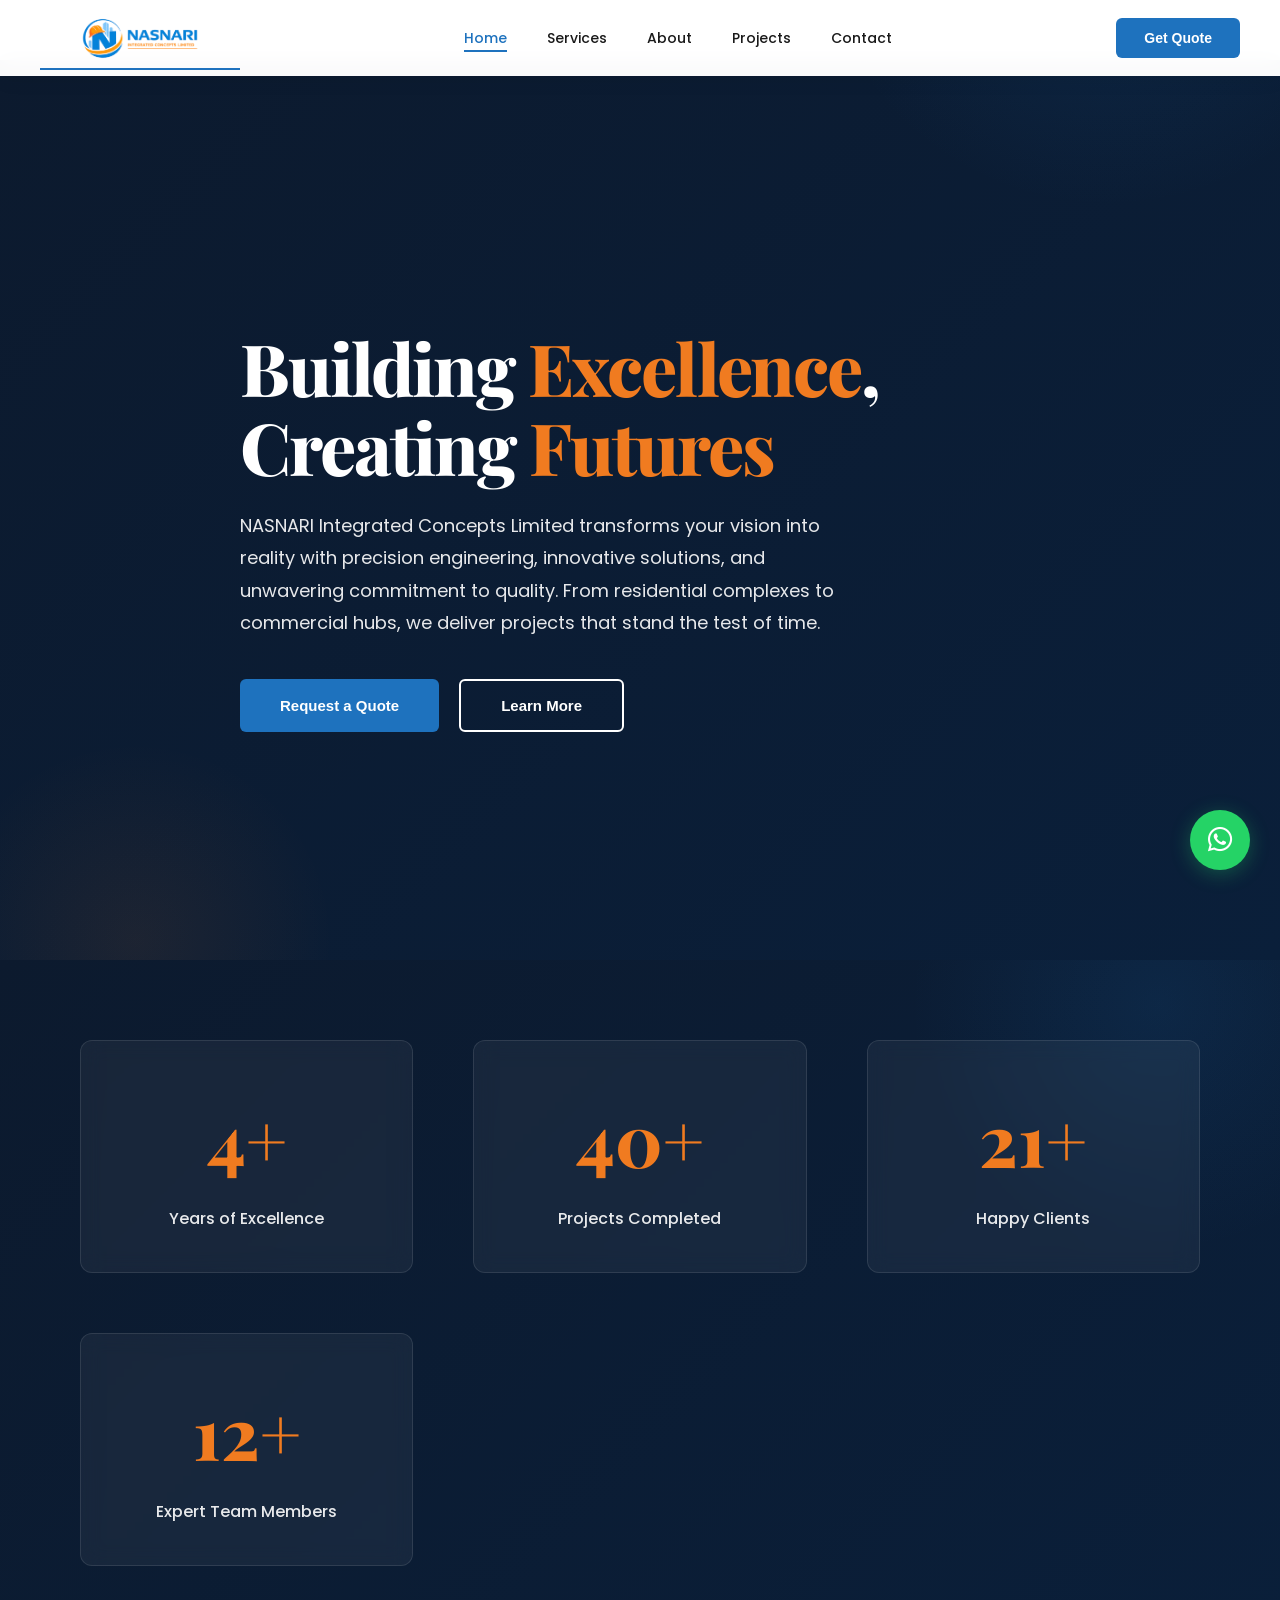
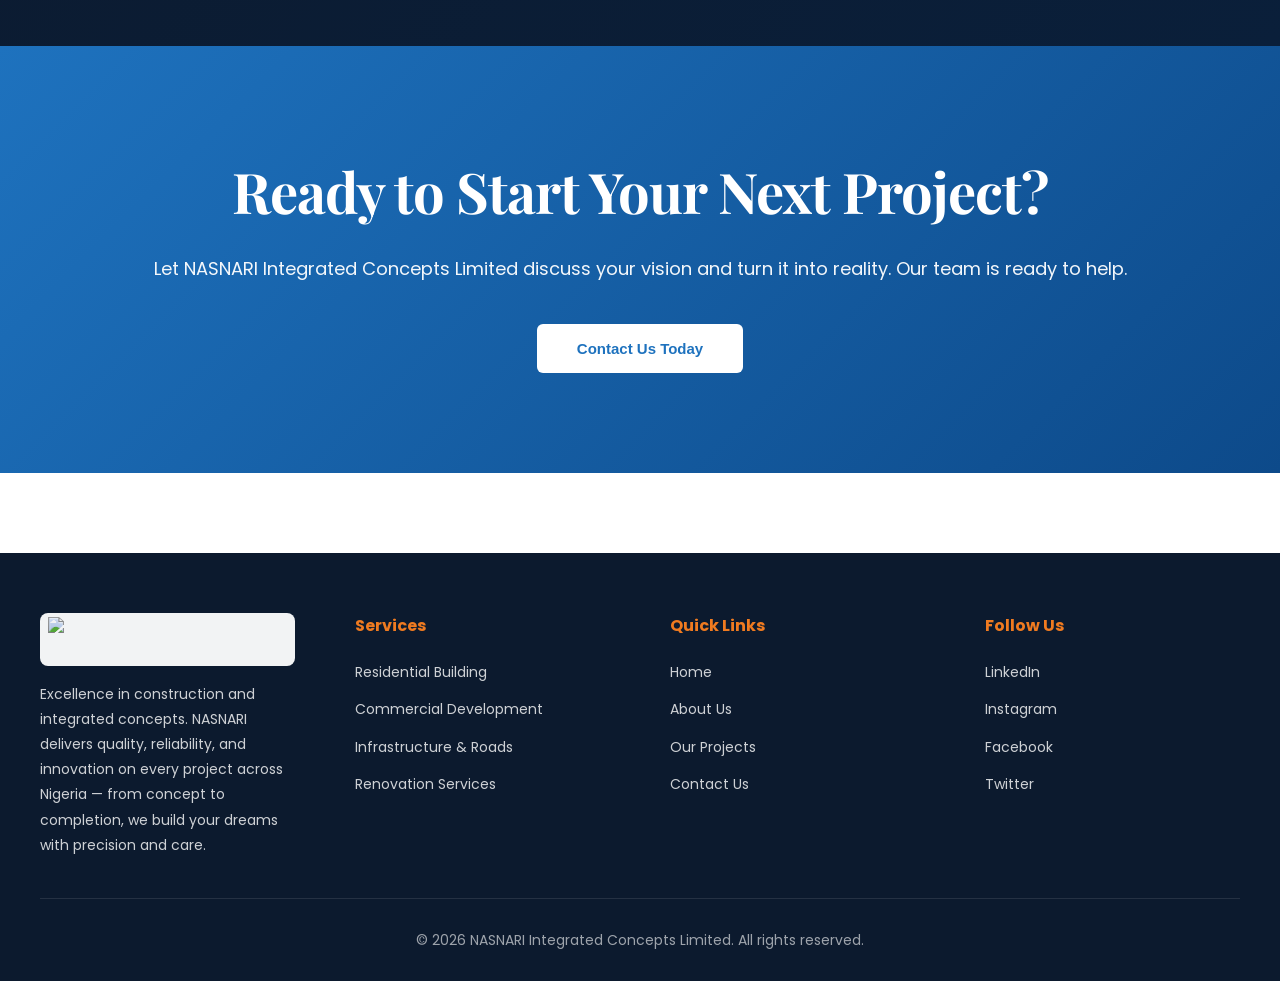
==== index.html @ 04ce8946 "Add files via upload" ====
<!DOCTYPE html>
<html lang="en">
<head>
<meta charset="UTF-8">
<meta name="viewport" content="width=device-width, initial-scale=1.0">
<title>NASNARI Integrated Concepts Limited - Excellence in Building</title>
<link href="https://fonts.googleapis.com/css2?family=Poppins:wght@300;400;500;600;700;800&family=Playfair+Display:wght@600;700;800&display=swap" rel="stylesheet">
<link rel="stylesheet" href="https://cdnjs.cloudflare.com/ajax/libs/font-awesome/6.4.0/css/all.min.css">
<link rel="stylesheet" href="css/common.css">
<link rel="stylesheet" href="css/home.css">
</head>
<body>

<!-- HEADER -->
<header>
  <nav>
    <a href="index.html" class="logo">
      <img src="images/nasnari-logo.png" alt="NASNARI Integrated Concepts Limited" style="width: 200px; height: 56px;">
    </a>
    <ul>
      <li><a href="index.html" class="active">Home</a></li>
      <li><a href="services.html">Services</a></li>
      <li><a href="about.html">About</a></li>
      <li><a href="projects.html">Projects</a></li>
      <li><a href="contact.html">Contact</a></li>
    </ul>
    <button class="cta-btn" onclick="window.location.href='contact.html'">Get Quote</button>
  </nav>
</header>

<!-- HERO -->
<section class="hero">
  <div class="hero-content">
    <h1>Building <span>Excellence</span>, Creating <span>Futures</span></h1>
    <p>NASNARI Integrated Concepts Limited transforms your vision into reality with precision engineering, innovative solutions, and unwavering commitment to quality. From residential complexes to commercial hubs, we deliver projects that stand the test of time.</p>
    <div class="hero-buttons">
      <button class="btn-primary" onclick="window.location.href='contact.html'">Request a Quote</button>
      <button class="btn-secondary" onclick="window.location.href='about.html'">Learn More</button>
    </div>
  </div>
</section>

<!-- STATS -->
<section class="stats reveal">
  <div class="section-container">
    <div class="stats-grid stagger">
      <div class="stat-card">
        <div class="stat-number">16+</div>
        <div class="stat-label">Years of Excellence</div>
      </div>
      <div class="stat-card">
        <div class="stat-number">150+</div>
        <div class="stat-label">Projects Completed</div>
      </div>
      <div class="stat-card">
        <div class="stat-number">80+</div>
        <div class="stat-label">Happy Clients</div>
      </div>
      <div class="stat-card">
        <div class="stat-number">45+</div>
        <div class="stat-label">Expert Team Members</div>
      </div>
    </div>
  </div>
</section>

<!-- CTA SECTION -->
<section class="cta-section reveal">
  <div class="section-container">
    <div class="cta-content">
      <h2>Ready to Start Your Next Project?</h2>
      <p>Let NASNARI Integrated Concepts Limited discuss your vision and turn it into reality. Our team is ready to help.</p>
      <button class="btn-primary" onclick="window.location.href='contact.html'">Contact Us Today</button>
    </div>
  </div>
</section>

<!-- WHATSAPP BUTTON -->
<a href="https://wa.me/2349876543210?text=Hello%20NASNARI%20Integrated%20Concepts%20-%20I%20have%20a%20project%20inquiry" class="whatsapp-btn" target="_blank" title="Chat on WhatsApp">
  <i class="fab fa-whatsapp"></i>
</a>

<!-- FOOTER -->
<footer>
  <div class="footer-content">
    <div class="footer-section">
      <a href="index.html" class="footer-logo">
        <img src="images/nasnari-logo.jpg" alt="NASNARI Integrated Concepts Limited">
      </a>
      <p style="color: rgba(255, 255, 255, 0.8); font-size: 14px; line-height: 1.8; margin-top: 12px;">Excellence in construction and integrated concepts. NASNARI delivers quality, reliability, and innovation on every project across Nigeria — from concept to completion, we build your dreams with precision and care.</p>
    </div>

    <div class="footer-section">
      <h3>Services</h3>
      <ul>
        <li><a href="services.html">Residential Building</a></li>
        <li><a href="services.html">Commercial Development</a></li>
        <li><a href="services.html">Infrastructure &amp; Roads</a></li>
        <li><a href="services.html">Renovation Services</a></li>
      </ul>
    </div>

    <div class="footer-section">
      <h3>Quick Links</h3>
      <ul>
        <li><a href="index.html">Home</a></li>
        <li><a href="about.html">About Us</a></li>
        <li><a href="projects.html">Our Projects</a></li>
        <li><a href="contact.html">Contact Us</a></li>
      </ul>
    </div>

    <div class="footer-section">
      <h3>Follow Us</h3>
      <ul>
        <li><a href="https://linkedin.com/company/nasnari" target="_blank">LinkedIn</a></li>
        <li><a href="https://instagram.com/nasnari" target="_blank">Instagram</a></li>
        <li><a href="https://facebook.com/nasnarng" target="_blank">Facebook</a></li>
        <li><a href="https://twitter.com/nasnarng" target="_blank">Twitter</a></li>
      </ul>
    </div>
  </div>

  <div class="footer-bottom">
    <p>&copy; 2026 NASNARI Integrated Concepts Limited. All rights reserved.</p>
  </div>
</footer>

<script src="js/common.js"></script>
<script src="js/home.js"></script>
</body>
</html>
---- css/common.css ----
/* ════════════════════════════════════════════════════════════════ */
/* NASNARI INTEGRATED CONCEPTS LIMITED - COMMON STYLES */
/* Shared across all pages */
/* ════════════════════════════════════════════════════════════════ */

* {
  margin: 0;
  padding: 0;
  box-sizing: border-box;
}

:root {
  --primary: #1E72BE;
  --primary-dark: #0D4A8A;
  --secondary: #0C1A2E;
  --accent: #F07B20;
  --white: #FFFFFF;
  --light-bg: #F4F7FB;
  --text-dark: #1A1A1A;
  --text-muted: #666666;
  --border: #E8E8E8;
}

html {
  scroll-behavior: smooth;
}

body {
  font-family: 'Poppins', sans-serif;
  color: var(--text-dark);
  line-height: 1.6;
  overflow-x: hidden;
  background: var(--white);
}

/* ════════════════════════════════════════════════════════════════ */
/* HEADER & NAVIGATION */
/* ════════════════════════════════════════════════════════════════ */

header {
  position: fixed;
  top: 0;
  left: 0;
  right: 0;
  background: rgba(255, 255, 255, 0.98);
  backdrop-filter: blur(10px);
  box-shadow: 0 2px 20px rgba(0,0,0,0.07);
  z-index: 1000;
  padding: 10px 0;
  animation: slideDown 0.6s ease-out;
}

@keyframes slideDown {
  from {
    transform: translateY(-100%);
    opacity: 0;
  }
  to {
    transform: translateY(0);
    opacity: 1;
  }
}

nav {
  max-width: 1400px;
  margin: 0 auto;
  padding: 0 40px;
  display: flex;
  justify-content: space-between;
  align-items: center;
}

/* LOGO IMAGE */
.logo {
  display: flex;
  align-items: center;
  text-decoration: none;
  animation: fadeUp 0.8s ease-out 0.2s both;
}

.logo img {
  height: 56px;
  width: 200px;
  object-fit: contain;
  display: block;
}

nav ul {
  display: flex;
  list-style: none;
  gap: 40px;
  animation: fadeUp 0.8s ease-out 0.3s both;
}

nav a {
  text-decoration: none;
  color: var(--text-dark);
  font-weight: 500;
  font-size: 14px;
  position: relative;
  transition: color 0.3s ease;
}

nav a::after {
  content: '';
  position: absolute;
  bottom: -4px;
  left: 0;
  width: 0;
  height: 2px;
  background: var(--primary);
  transition: width 0.3s ease;
}

nav a:hover {
  color: var(--primary);
}

nav a:hover::after {
  width: 100%;
}

nav a.active {
  color: var(--primary);
}

nav a.active::after {
  width: 100%;
}

.cta-btn {
  background: var(--primary);
  color: white;
  padding: 12px 28px;
  border-radius: 6px;
  border: none;
  font-weight: 600;
  cursor: pointer;
  transition: all 0.3s ease;
  font-size: 14px;
  animation: fadeUp 0.8s ease-out 0.4s both;
}

.cta-btn:hover {
  background: var(--primary-dark);
  transform: translateY(-2px);
  box-shadow: 0 8px 24px rgba(30, 114, 190, 0.3);
}

/* ════════════════════════════════════════════════════════════════ */
/* GLOBAL ANIMATIONS */
/* ════════════════════════════════════════════════════════════════ */

@keyframes fadeUp {
  from {
    opacity: 0;
    transform: translateY(30px);
  }
  to {
    opacity: 1;
    transform: translateY(0);
  }
}

@keyframes fadeIn {
  from { opacity: 0; }
  to { opacity: 1; }
}

@keyframes slideInLeft {
  from {
    opacity: 0;
    transform: translateX(-50px);
  }
  to {
    opacity: 1;
    transform: translateX(0);
  }
}

@keyframes slideInRight {
  from {
    opacity: 0;
    transform: translateX(50px);
  }
  to {
    opacity: 1;
    transform: translateX(0);
  }
}

@keyframes scaleIn {
  from {
    opacity: 0;
    transform: scale(0.95);
  }
  to {
    opacity: 1;
    transform: scale(1);
  }
}

@keyframes float {
  0%, 100% { transform: translateY(0px); }
  50% { transform: translateY(30px); }
}

.reveal {
  opacity: 0;
  transform: translateY(40px);
  transition: all 0.8s cubic-bezier(0.16, 1, 0.3, 1);
}

.reveal.visible {
  opacity: 1;
  transform: translateY(0);
}

.reveal-left {
  opacity: 0;
  transform: translateX(-50px);
  transition: all 0.8s cubic-bezier(0.16, 1, 0.3, 1);
}

.reveal-left.visible {
  opacity: 1;
  transform: translateX(0);
}

.reveal-right {
  opacity: 0;
  transform: translateX(50px);
  transition: all 0.8s cubic-bezier(0.16, 1, 0.3, 1);
}

.reveal-right.visible {
  opacity: 1;
  transform: translateX(0);
}

.stagger > * {
  opacity: 0;
  transform: translateY(30px);
  transition: all 0.6s cubic-bezier(0.16, 1, 0.3, 1);
}

.stagger.visible > *:nth-child(1) { opacity: 1; transform: none; transition-delay: 0s; }
.stagger.visible > *:nth-child(2) { opacity: 1; transform: none; transition-delay: 0.1s; }
.stagger.visible > *:nth-child(3) { opacity: 1; transform: none; transition-delay: 0.2s; }
.stagger.visible > *:nth-child(4) { opacity: 1; transform: none; transition-delay: 0.3s; }
.stagger.visible > *:nth-child(5) { opacity: 1; transform: none; transition-delay: 0.4s; }
.stagger.visible > *:nth-child(6) { opacity: 1; transform: none; transition-delay: 0.5s; }
.stagger.visible > *:nth-child(7) { opacity: 1; transform: none; transition-delay: 0.6s; }
.stagger.visible > *:nth-child(8) { opacity: 1; transform: none; transition-delay: 0.7s; }

/* ════════════════════════════════════════════════════════════════ */
/* BUTTONS */
/* ════════════════════════════════════════════════════════════════ */

.btn-primary, .btn-secondary {
  padding: 16px 40px;
  border-radius: 6px;
  font-weight: 600;
  font-size: 15px;
  border: none;
  cursor: pointer;
  transition: all 0.3s ease;
  text-decoration: none;
  display: inline-block;
}

.btn-primary {
  background: var(--primary);
  color: white;
}

.btn-primary:hover {
  background: var(--primary-dark);
  transform: translateY(-4px);
  box-shadow: 0 12px 40px rgba(30, 114, 190, 0.35);
}

.btn-secondary {
  background: transparent;
  color: white;
  border: 2px solid white;
}

.btn-secondary:hover {
  background: white;
  color: var(--primary);
  transform: translateY(-4px);
}

/* ════════════════════════════════════════════════════════════════ */
/* SECTION STYLES */
/* ════════════════════════════════════════════════════════════════ */

.section-container {
  max-width: 1400px;
  margin: 0 auto;
  padding: 0 40px;
}

.section-header {
  text-align: center;
  margin-bottom: 80px;
}

.section-header h2 {
  font-family: 'Playfair Display', serif;
  font-size: clamp(36px, 5vw, 56px);
  font-weight: 700;
  margin-bottom: 20px;
  letter-spacing: -1px;
}

.section-header h2 span {
  color: var(--primary);
}

.section-header p {
  font-size: 18px;
  color: var(--text-muted);
  max-width: 600px;
  margin: 0 auto;
}

/* ════════════════════════════════════════════════════════════════ */
/* WHATSAPP BUTTON */
/* ════════════════════════════════════════════════════════════════ */

.whatsapp-btn {
  position: fixed;
  bottom: 30px;
  right: 30px;
  width: 60px;
  height: 60px;
  background: #25D366;
  border-radius: 50%;
  display: flex;
  align-items: center;
  justify-content: center;
  color: white;
  font-size: 28px;
  cursor: pointer;
  box-shadow: 0 4px 20px rgba(37, 211, 102, 0.3);
  transition: all 0.3s ease;
  z-index: 999;
  text-decoration: none;
}

.whatsapp-btn:hover {
  transform: scale(1.1);
  box-shadow: 0 8px 30px rgba(37, 211, 102, 0.4);
}

/* ════════════════════════════════════════════════════════════════ */
/* FOOTER */
/* ════════════════════════════════════════════════════════════════ */

footer {
  background: var(--secondary);
  color: white;
  padding: 60px 40px 30px;
  margin-top: 80px;
}

.footer-content {
  max-width: 1400px;
  margin: 0 auto;
  display: grid;
  grid-template-columns: repeat(auto-fit, minmax(250px, 1fr));
  gap: 60px;
  margin-bottom: 40px;
}

.footer-logo {
  display: block;
  margin-bottom: 16px;
}

.footer-logo img {
  height: 52px;
  width: auto;
  object-fit: contain;
  background: white;
  border-radius: 8px;
  padding: 4px 8px;
  opacity: 0.95;
}

.footer-section h3 {
  font-size: 16px;
  font-weight: 700;
  margin-bottom: 20px;
  color: var(--accent);
}

.footer-section ul {
  list-style: none;
}

.footer-section ul li {
  margin-bottom: 12px;
}

.footer-section a {
  color: rgba(255, 255, 255, 0.8);
  text-decoration: none;
  font-size: 14px;
  transition: color 0.3s ease;
}

.footer-section a:hover {
  color: var(--accent);
}

.footer-bottom {
  border-top: 1px solid rgba(255, 255, 255, 0.1);
  padding-top: 30px;
  text-align: center;
  font-size: 14px;
  color: rgba(255, 255, 255, 0.6);
  max-width: 1400px;
  margin: 0 auto;
}

/* ════════════════════════════════════════════════════════════════ */
/* RESPONSIVE */
/* ════════════════════════════════════════════════════════════════ */

@media (max-width: 768px) {
  nav ul {
    display: none;
  }

  .cta-btn {
    padding: 10px 20px;
    font-size: 12px;
  }

  nav {
    padding: 0 20px;
  }

  .logo img {
    height: 44px;
  }

  .section-container {
    padding: 0 24px;
  }

  .section-header h2 {
    font-size: 32px;
  }

  .btn-primary, .btn-secondary {
    width: 100%;
    text-align: center;
  }

  .whatsapp-btn {
    bottom: 20px;
    right: 20px;
  }
}

/* ════════════════════════════════════════════════════════════════ */
/* SCROLLBAR */
/* ════════════════════════════════════════════════════════════════ */

::-webkit-scrollbar {
  width: 8px;
}

::-webkit-scrollbar-track {
  background: var(--light-bg);
}

::-webkit-scrollbar-thumb {
  background: var(--primary);
  border-radius: 4px;
}

::-webkit-scrollbar-thumb:hover {
  background: var(--primary-dark);
}
---- css/home.css ----
/* ════════════════════════════════════════════════════════════════ */
/* NASNARI INTEGRATED CONCEPTS LIMITED - HOME PAGE STYLES */
/* ════════════════════════════════════════════════════════════════ */

.hero {
  min-height: 100vh;
  background: linear-gradient(135deg, var(--secondary) 0%, #0A1F3A 100%);
  color: white;
  display: flex;
  align-items: center;
  justify-content: center;
  padding: 120px 40px 80px;
  position: relative;
  overflow: hidden;
  margin-top: 60px;
}

.hero::before {
  content: '';
  position: absolute;
  top: -50%;
  right: -10%;
  width: 600px;
  height: 600px;
  background: radial-gradient(circle, rgba(30, 114, 190, 0.15) 0%, transparent 70%);
  border-radius: 50%;
  animation: float 20s infinite ease-in-out;
}

.hero::after {
  content: '';
  position: absolute;
  bottom: -20%;
  left: -5%;
  width: 400px;
  height: 400px;
  background: radial-gradient(circle, rgba(240, 123, 32, 0.08) 0%, transparent 70%);
  border-radius: 50%;
  animation: float 25s infinite ease-in-out reverse;
}

.hero-content {
  max-width: 800px;
  position: relative;
  z-index: 2;
}

.hero h1 {
  font-family: 'Playfair Display', serif;
  font-size: clamp(48px, 8vw, 72px);
  font-weight: 800;
  line-height: 1.1;
  margin-bottom: 24px;
  letter-spacing: -2px;
  animation: fadeUp 0.8s ease-out 0.1s both;
}

.hero h1 span {
  color: var(--accent);
}

.hero p {
  font-size: 18px;
  line-height: 1.8;
  color: rgba(255, 255, 255, 0.9);
  margin-bottom: 40px;
  animation: fadeUp 0.8s ease-out 0.2s both;
  max-width: 600px;
}

.hero-buttons {
  display: flex;
  gap: 20px;
  animation: fadeUp 0.8s ease-out 0.3s both;
}

/* ════════════════════════════════════════════════════════════════ */
/* STATS SECTION */
/* ════════════════════════════════════════════════════════════════ */

.stats {
  padding: 80px 40px;
  background: linear-gradient(135deg, var(--secondary) 0%, #0A1F3A 100%);
  color: white;
  position: relative;
  overflow: hidden;
}

.stats::before {
  content: '';
  position: absolute;
  top: -30%;
  right: -10%;
  width: 500px;
  height: 500px;
  background: radial-gradient(circle, rgba(30, 114, 190, 0.12) 0%, transparent 70%);
  border-radius: 50%;
}

.stats-grid {
  display: grid;
  grid-template-columns: repeat(auto-fit, minmax(250px, 1fr));
  gap: 60px;
  position: relative;
  z-index: 2;
}

.stat-card {
  text-align: center;
  padding: 40px 20px;
  background: rgba(255, 255, 255, 0.05);
  border-radius: 12px;
  backdrop-filter: blur(10px);
  border: 1px solid rgba(255, 255, 255, 0.1);
  transition: all 0.4s ease;
}

.stat-card:hover {
  background: rgba(30, 114, 190, 0.15);
  border-color: var(--primary);
  transform: translateY(-10px);
}

.stat-number {
  font-family: 'Playfair Display', serif;
  font-size: clamp(48px, 6vw, 72px);
  font-weight: 800;
  color: var(--accent);
  margin-bottom: 10px;
}

.stat-label {
  font-size: 16px;
  color: rgba(255, 255, 255, 0.9);
  font-weight: 500;
}

/* ════════════════════════════════════════════════════════════════ */
/* CTA SECTION */
/* ════════════════════════════════════════════════════════════════ */

.cta-section {
  padding: 100px 40px;
  background: linear-gradient(135deg, var(--primary) 0%, var(--primary-dark) 100%);
  color: white;
  text-align: center;
}

.cta-content h2 {
  font-family: 'Playfair Display', serif;
  font-size: clamp(36px, 5vw, 56px);
  font-weight: 700;
  margin-bottom: 20px;
  letter-spacing: -1px;
  animation: fadeUp 0.8s ease-out both;
}

.cta-content p {
  font-size: 18px;
  margin-bottom: 40px;
  color: rgba(255, 255, 255, 0.95);
  animation: fadeUp 0.8s ease-out 0.1s both;
}

.cta-content .btn-primary {
  animation: fadeUp 0.8s ease-out 0.2s both;
  background: white;
  color: var(--primary);
  font-weight: 700;
}

.cta-content .btn-primary:hover {
  background: rgba(255, 255, 255, 0.9);
  color: var(--primary-dark);
}

/* ════════════════════════════════════════════════════════════════ */
/* RESPONSIVE */
/* ════════════════════════════════════════════════════════════════ */

@media (max-width: 768px) {
  .hero {
    padding: 100px 24px 60px;
  }

  .stats, .cta-section {
    padding: 60px 24px;
  }

  .hero-buttons {
    flex-direction: column;
  }

  .stats-grid {
    gap: 30px;
  }

  .stat-card {
    padding: 30px 15px;
  }
}
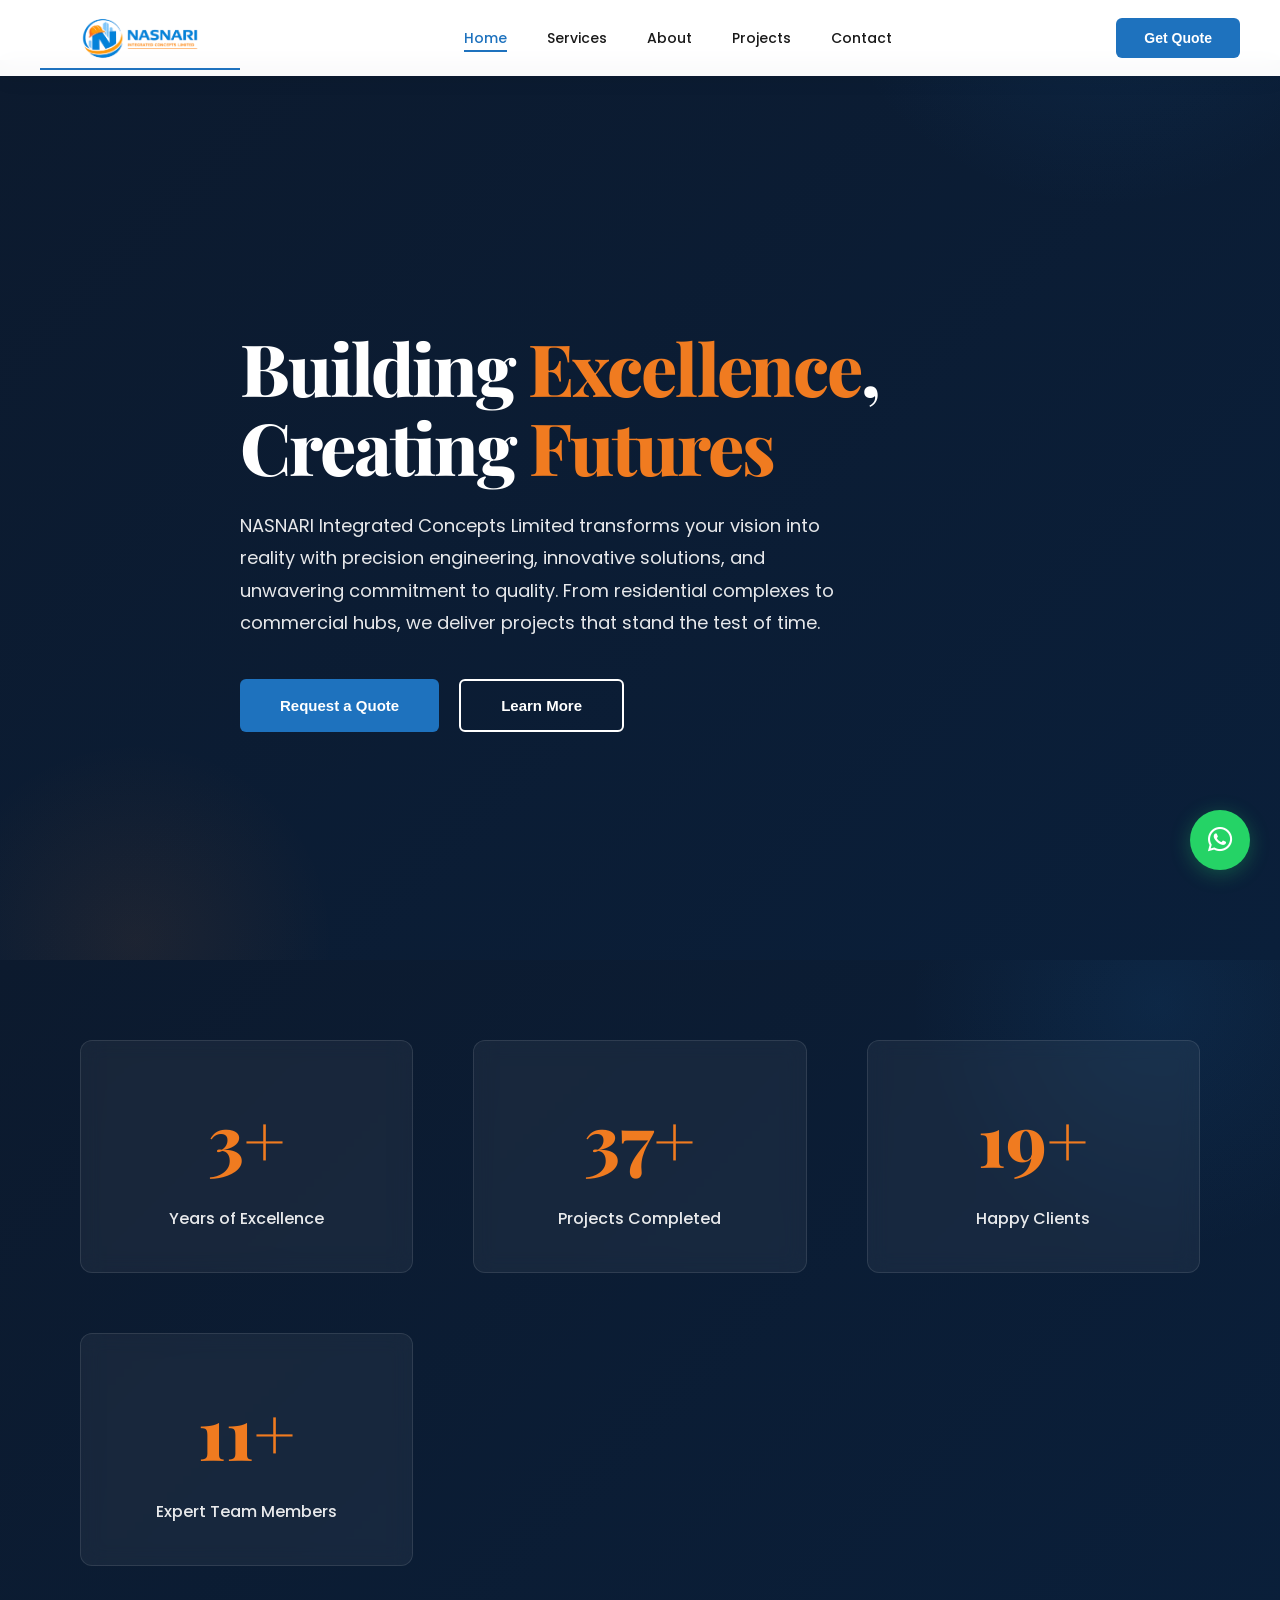
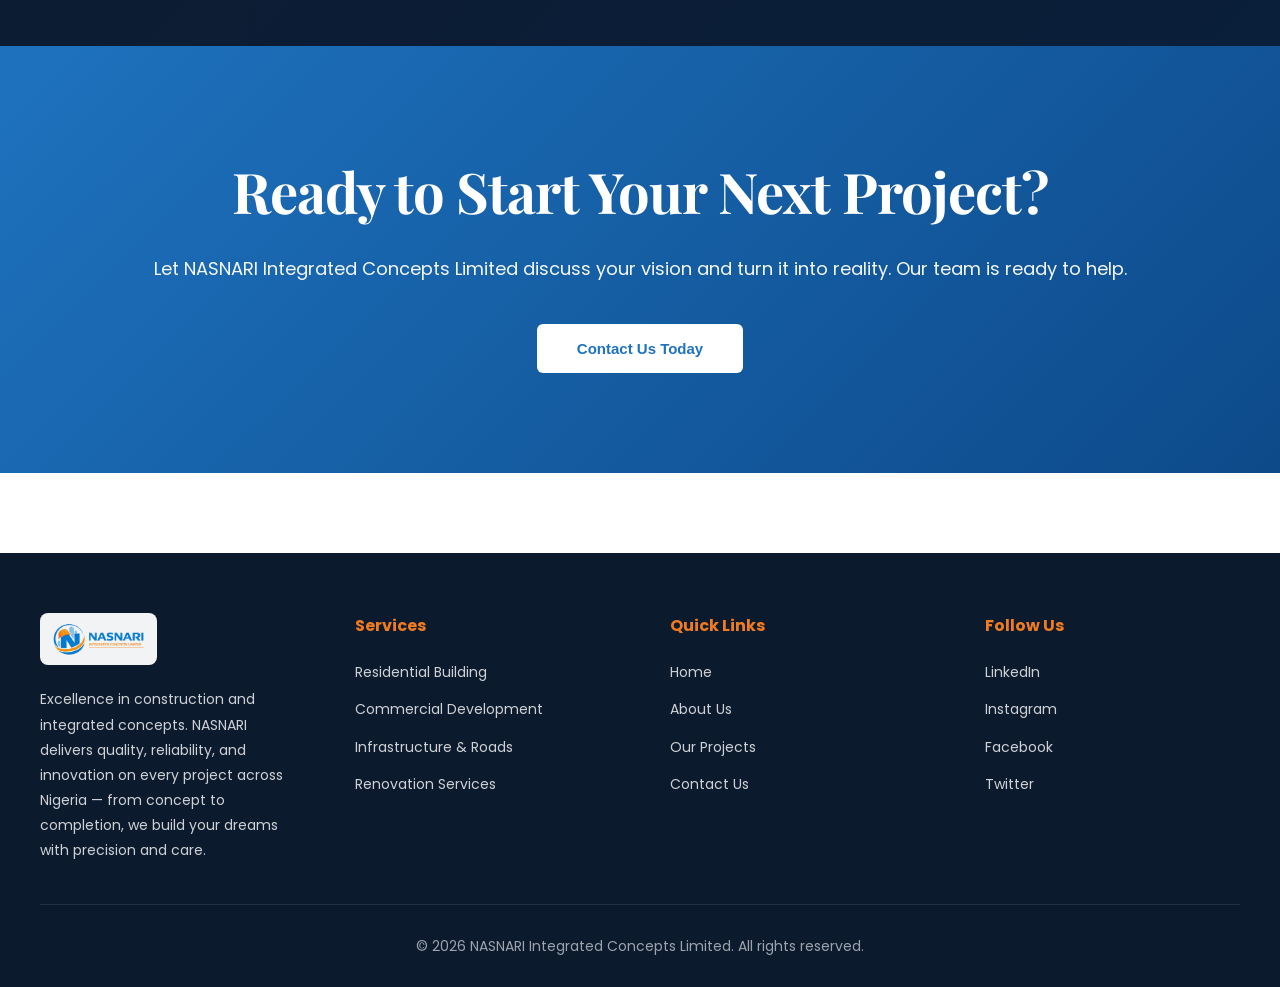
==== commit f3448e1f: "Update index.html" ====
--- a/index.html
+++ b/index.html
@@ -85,7 +85,7 @@
   <div class="footer-content">
     <div class="footer-section">
       <a href="index.html" class="footer-logo">
-        <img src="images/nasnari-logo.jpg" alt="NASNARI Integrated Concepts Limited">
+        <img src="images/nasnari-logo.png" alt="NASNARI Integrated Concepts Limited" >
       </a>
       <p style="color: rgba(255, 255, 255, 0.8); font-size: 14px; line-height: 1.8; margin-top: 12px;">Excellence in construction and integrated concepts. NASNARI delivers quality, reliability, and innovation on every project across Nigeria — from concept to completion, we build your dreams with precision and care.</p>
     </div>
